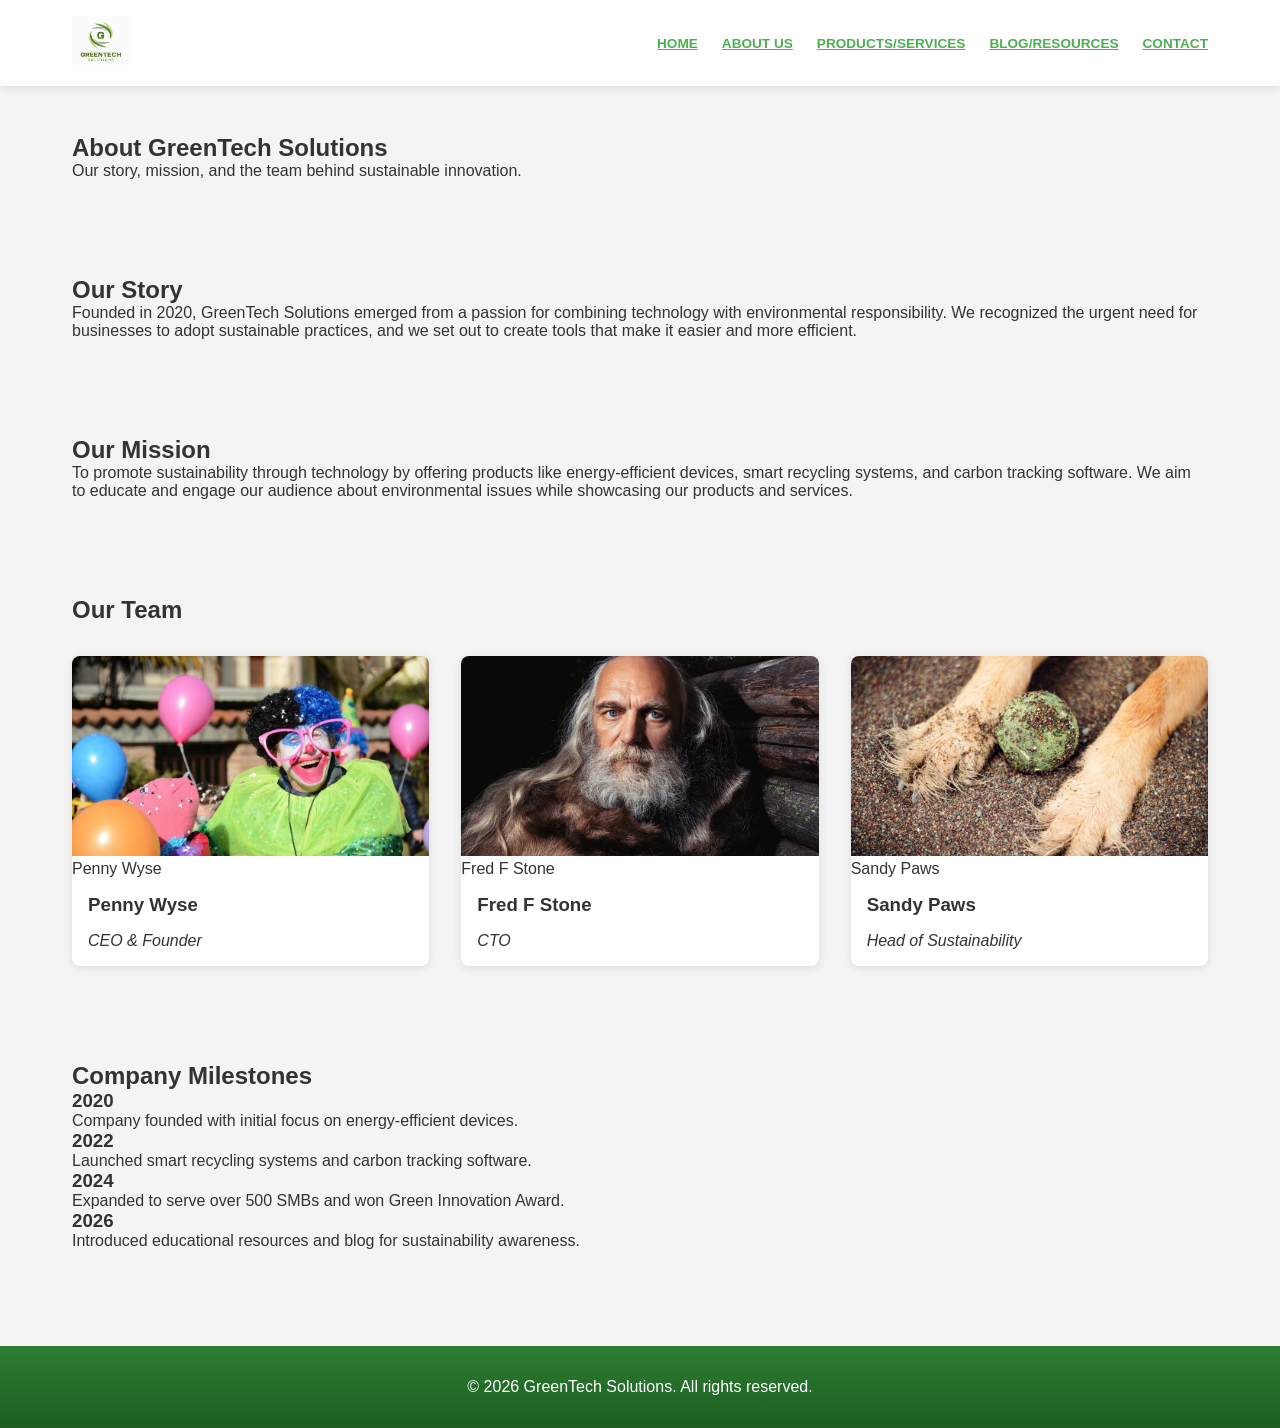
==== about.html @ 01d5d5e1 "Uploading Final project" ====
<!DOCTYPE html>
<html lang="en">
<head>
    <meta charset="UTF-8">
    <meta name="viewport" content="width=device-width, initial-scale=1.0">
    <title>About Us - GreenTech Solutions</title>
    <link rel="stylesheet" href="css/style.css">
</head>
<body>
    <header>
        <nav>
            <div class="logo">
                <img src="images/logo.png" alt="GreenTech Solutions Logo">
            </div>
            <ul class="nav-links">
                <li><a href="index.html">Home</a></li>
                <li><a href="about.html">About Us</a></li>
                <li><a href="products.html">Products/Services</a></li>
                <li><a href="blog.html">Blog/Resources</a></li>
                <li><a href="contact.html">Contact</a></li>
            </ul>
            <div class="menu-toggle" id="menu-toggle">
                <span></span>
                <span></span>
                <span></span>
            </div>
        </nav>
    </header>

    <main id="main-content">
        <section class="about-hero">
            <h1>About GreenTech Solutions</h1>
            <p>Our story, mission, and the team behind sustainable innovation.</p>
        </section>

        <section class="story">
            <h2 id="story-heading">Our Story</h2>
            <p>Founded in 2020, GreenTech Solutions emerged from a passion for combining technology with environmental responsibility. We recognized the urgent need for businesses to adopt sustainable practices, and we set out to create tools that make it easier and more efficient.</p>
        </section>

        <section class="mission">
            <h2 id="mission-heading">Our Mission</h2>
            <p>To promote sustainability through technology by offering products like energy-efficient devices, smart recycling systems, and carbon tracking software. We aim to educate and engage our audience about environmental issues while showcasing our products and services.</p>
        </section>

        <section class="team">
            <h2 id="team-heading">Our Team</h2>
            <div class="team-grid">
                <article class="team-member">
                    <figure>
                        <img src="images/pennywise.jpg" alt="Pennywise, CEO and Founder">
                        <figcaption>Penny Wyse</figcaption>
                    </figure>
                    <h3>Penny Wyse</h3>
                    <p><em>CEO & Founder</em></p>
                </article>
                <article class="team-member">
                    <figure>
                        <img src="images/freddy.jpg" alt="Fred F Stone, Chief Technology Officer">
                        <figcaption>Fred F Stone</figcaption>
                    </figure>
                    <h3>Fred F Stone</h3>
                    <p><em>CTO</em></p>
                </article>
                <article class="team-member">
                    <figure>
                        <img src="images/sandy.jpg" alt="Sandy Paws, Head of Sustainability">
                        <figcaption>Sandy Paws</figcaption>
                    </figure>
                    <h3>Sandy Paws</h3>
                    <p><em>Head of Sustainability</em></p>
                </article>
            </div>
        </section>

        <section class="timeline">
            <h2 id="timeline-heading">Company Milestones</h2>
            <div class="timeline-container">
                <article class="timeline-item">
                    <h3><time datetime="2020">2020</time></h3>
                    <p>Company founded with initial focus on energy-efficient devices.</p>
                </article>
                <article class="timeline-item">
                    <h3><time datetime="2022">2022</time></h3>
                    <p>Launched smart recycling systems and carbon tracking software.</p>
                </article>
                <article class="timeline-item">
                    <h3><time datetime="2024">2024</time></h3>
                    <p>Expanded to serve over 500 SMBs and won Green Innovation Award.</p>
                </article>
                <article class="timeline-item">
                    <h3><time datetime="2026">2026</time></h3>
                    <p>Introduced educational resources and blog for sustainability awareness.</p>
                </article>
            </div>
        </section>
    </main>

    <footer>
        <p>&copy; 2026 GreenTech Solutions. All rights reserved.</p>
    </footer>

    <script src="js/script.js"></script>
</body>
</html>
---- css/style.css ----
:root {
    --primary: #2e7d32;
    --accent: #4caf50;
    --light: #f4f4f4;
    --white: #fff;
    --text: #333;
}

* {
    margin: 0;
    padding: 0;
    box-sizing: border-box;
}

html {
    scroll-behavior: smooth;
}

body {
    font-family: 'Arial', sans-serif;
    background: var(--light);
    color: var(--text);
}

header {
    background: var(--white);
    box-shadow: 0 2px 10px rgba(0, 0, 0, .1);
    position: sticky;
    top: 0;
    z-index: 100;
}

nav {
    display: flex;
    justify-content: space-between;
    align-items: center;
    max-width: 1200px;
    margin: 0 auto;
    padding: 1rem 2rem;
}

.logo img {
    height: 50px;
}

.nav-links {
    list-style: none;
    display: flex;
    gap: 1.5rem;
}

.nav-links a {
    font-weight: 600;
    text-transform: uppercase;
    font-size: .85rem;
    color: var(--accent);
}

.nav-links a:hover {
    color: var(--primary);
}

.menu-toggle {
    display: none;
    flex-direction: column;
    gap: 5px;
    cursor: pointer;
}

.menu-toggle span {
    width: 25px;
    height: 3px;
    background: var(--text);
    transition: 0.3s;
}

.menu-toggle[aria-expanded='true'] span:nth-child(1) {
    transform: rotate(45deg) translate(5px, 5px);
}

.menu-toggle[aria-expanded='true'] span:nth-child(2) {
    opacity: 0;
}

.menu-toggle[aria-expanded='true'] span:nth-child(3) {
    transform: rotate(-45deg) translate(5px, -5px);
}

main {
    max-width: 1200px;
    margin: 0 auto;
}

section {
    padding: 3rem 2rem;
}

.hero {
    background: linear-gradient(135deg, var(--primary), #1b5e20);
    color: var(--white);
    text-align: center;
    padding: 4rem 2rem;
}

.hero h1 {
    font-size: 2.5rem;
    margin-bottom: 1rem;
}

.btn {
    display: inline-flex;
    align-items: center;
    justify-content: center;
    padding: .85rem 1.75rem;
    border: none;
    border-radius: 5px;
    background: linear-gradient(135deg, var(--accent), var(--primary));
    color: var(--white);
    cursor: pointer;
    text-transform: uppercase;
    min-height: 44px;
    transition: transform .3s, box-shadow .3s;
}

.btn:hover {
    transform: translateY(-3px);
    box-shadow: 0 10px 20px rgba(0, 0, 0, .2);
}

.products-grid,
.team-grid,
.blog-posts {
    display: grid;
    grid-template-columns: repeat(auto-fit, minmax(280px, 1fr));
    gap: 2rem;
    margin-top: 2rem;
}

.product-card,
.team-member,
.post {
    background: var(--white);
    border-radius: 8px;
    overflow: hidden;
    box-shadow: 0 2px 10px rgba(0, 0, 0, .1);
    transition: transform .3s, box-shadow .3s;
}

.product-card:hover,
.team-member:hover,
.post:hover {
    transform: translateY(-8px);
    box-shadow: 0 10px 25px rgba(0, 0, 0, .15);
}

.product-card img,
.team-member img,
.post img {
    width: 100%;
    height: 200px;
    object-fit: cover;
}

.product-card h3,
.team-member h3 {
    margin: 1rem;
}

.product-card p,
.team-member p,
.post p {
    margin: 0 1rem 1rem;
}

.price {
    font-weight: 700;
    color: var(--primary);
    margin: 0 1rem;
}

.filter {
    background: linear-gradient(135deg, #e8f5e8 0%, rgba(76, 175, 80, .05)100%);
    padding: 1.5rem;
    border-radius: 8px;
    margin: 2rem auto;
    max-width: 600px;
    border: 2px solid rgba(76, 175, 80, .2);
}

.filter label,
.form-group label {
    display: block;
    font-weight: 600;
    margin-bottom: .5rem;
    color: var(--primary);
    font-size: .9rem;
    text-transform: uppercase;
}

.filter input,
.filter select,
.contact-form input,
.contact-form textarea {
    width: 100%;
    padding: .75rem;
    border: 2px solid rgba(76, 175, 80, .3);
    border-radius: 4px;
    font-size: 1rem;
}

.filter input:focus,
.filter select:focus,
.contact-form input:focus,
.contact-form textarea:focus {
    outline: none;
    border-color: var(--accent);
    box-shadow: 0 0 0 3px rgba(76, 175, 80, .2);
}

.contact-form {
    max-width: 600px;
    margin: 2rem auto;
}

.contact-form textarea {
    height: 150px;
    resize: vertical;
}

table {
    width: 100%;
    border-collapse: collapse;
    margin: 2rem 0;
    background: var(--white);
    box-shadow: 0 2px 10px rgba(0, 0, 0, .1);
}

table thead {
    background: linear-gradient(90deg, var(--primary), var(--accent));
    color: var(--white);
}

table th,
table td {
    padding: 1rem;
    text-align: left;
    border-bottom: 1px solid #ddd;
}

table tbody tr:hover {
    background: #f9f9f9;
}

footer {
    background: linear-gradient(180deg, var(--primary), #1b5e20);
    color: var(--white);
    text-align: center;
    padding: 2rem;
    margin-top: 3rem;
}

footer ul {
    list-style: none;
    display: flex;
    justify-content: center;
    gap: 2rem;
    margin-top: 1rem;
    flex-wrap: wrap;
}

footer a {
    color: var(--white);
}

@keyframes fadeIn {
    from {
        opacity: 0;
        transform: translateY(20px);
    }

    to {
        opacity: 1;
        transform: translateY(0);
    }
}

section,
.product-card,
.team-member,
.post {
    animation: fadeIn .6s ease-out;
}

.success-message {
    padding: 1rem;
    background: linear-gradient(135deg, var(--accent), var(--primary));
    color: var(--white);
    border-radius: 8px;
    margin-bottom: 1rem;
    box-shadow: 0 2px 10px rgba(0, 0, 0, .1);
}

.error-message {
    color: #d32f2f;
    font-size: .85rem;
    margin-top: .25rem;
    font-weight: 600;
}

.sr-only {
    position: absolute;
    width: 1px;
    height: 1px;
    padding: 0;
    margin: -1px;
    overflow: hidden;
    clip: rect(0, 0, 0, 0);
    white-space: nowrap;
    border: 0;
}

@media(max-width:768px) {
    nav {
        flex-direction: column;
        align-items: flex-start;
    }

    .nav-links {
        display: none;
        flex-direction: column;
        width: 100%;
        margin-top: 1rem;
    }

    .nav-links.active {
        display: flex;
    }

    .nav-links li {
        width: 100%;
    }

    .menu-toggle {
        display: flex;
    }

    .hero h1 {
        font-size: 1.8rem;
    }

    section {
        padding: 2rem 1rem;
    }

    .products-grid,
    .team-grid,
    .blog-posts {
        grid-template-columns: 1fr;
    }

    table {
        font-size: .9rem;
    }

    table th,
    table td {
        padding: .75rem;
    }

}

@media(max-width:480px) {
    nav {
        padding: .5rem 1rem;
    }

    .logo img {
        height: 40px;
    }

    .hero h1 {
        font-size: 1.3rem;
    }

    section {
        padding: 1.5rem .75rem;
    }

    .products-grid,
    .team-grid,
    .blog-posts {
        gap: 1rem;
    }
}
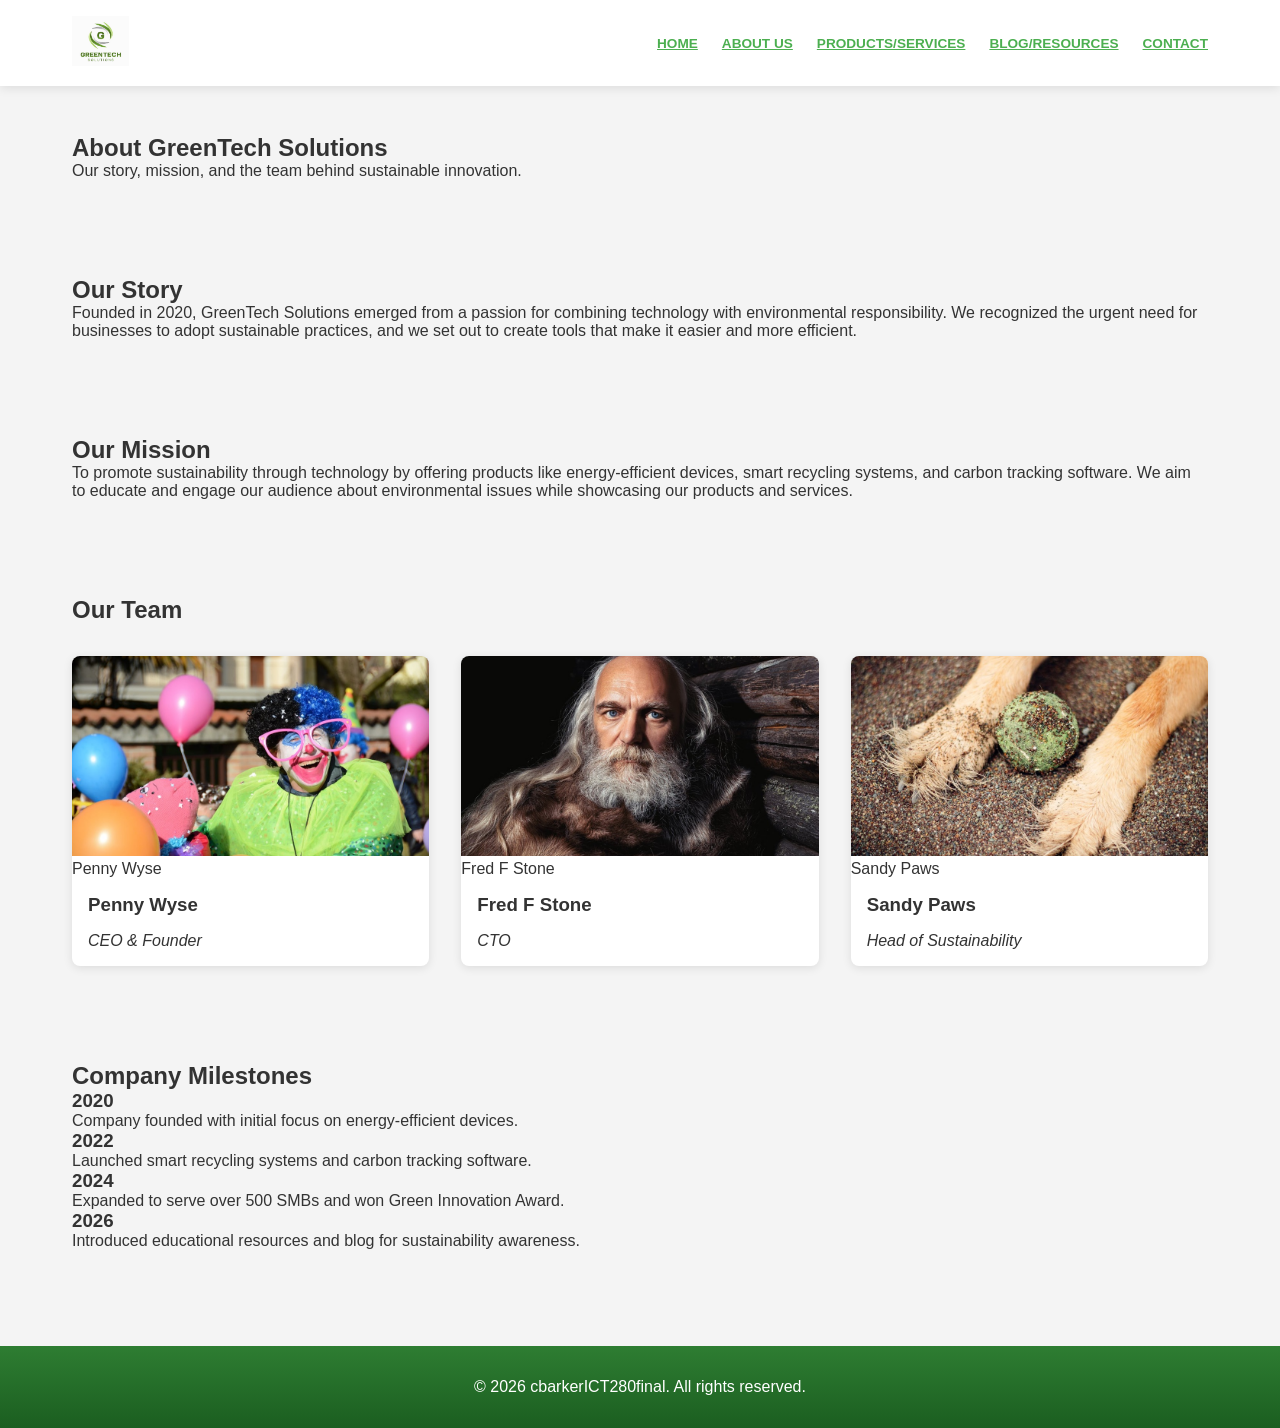
==== commit 50344ee5: "Updating Final Project" ====
--- a/about.html
+++ b/about.html
@@ -97,7 +97,7 @@
     </main>
 
     <footer>
-        <p>&copy; 2026 GreenTech Solutions. All rights reserved.</p>
+        <p>&copy; 2026 cbarkerICT280final. All rights reserved.</p>
     </footer>
 
     <script src="js/script.js"></script>
